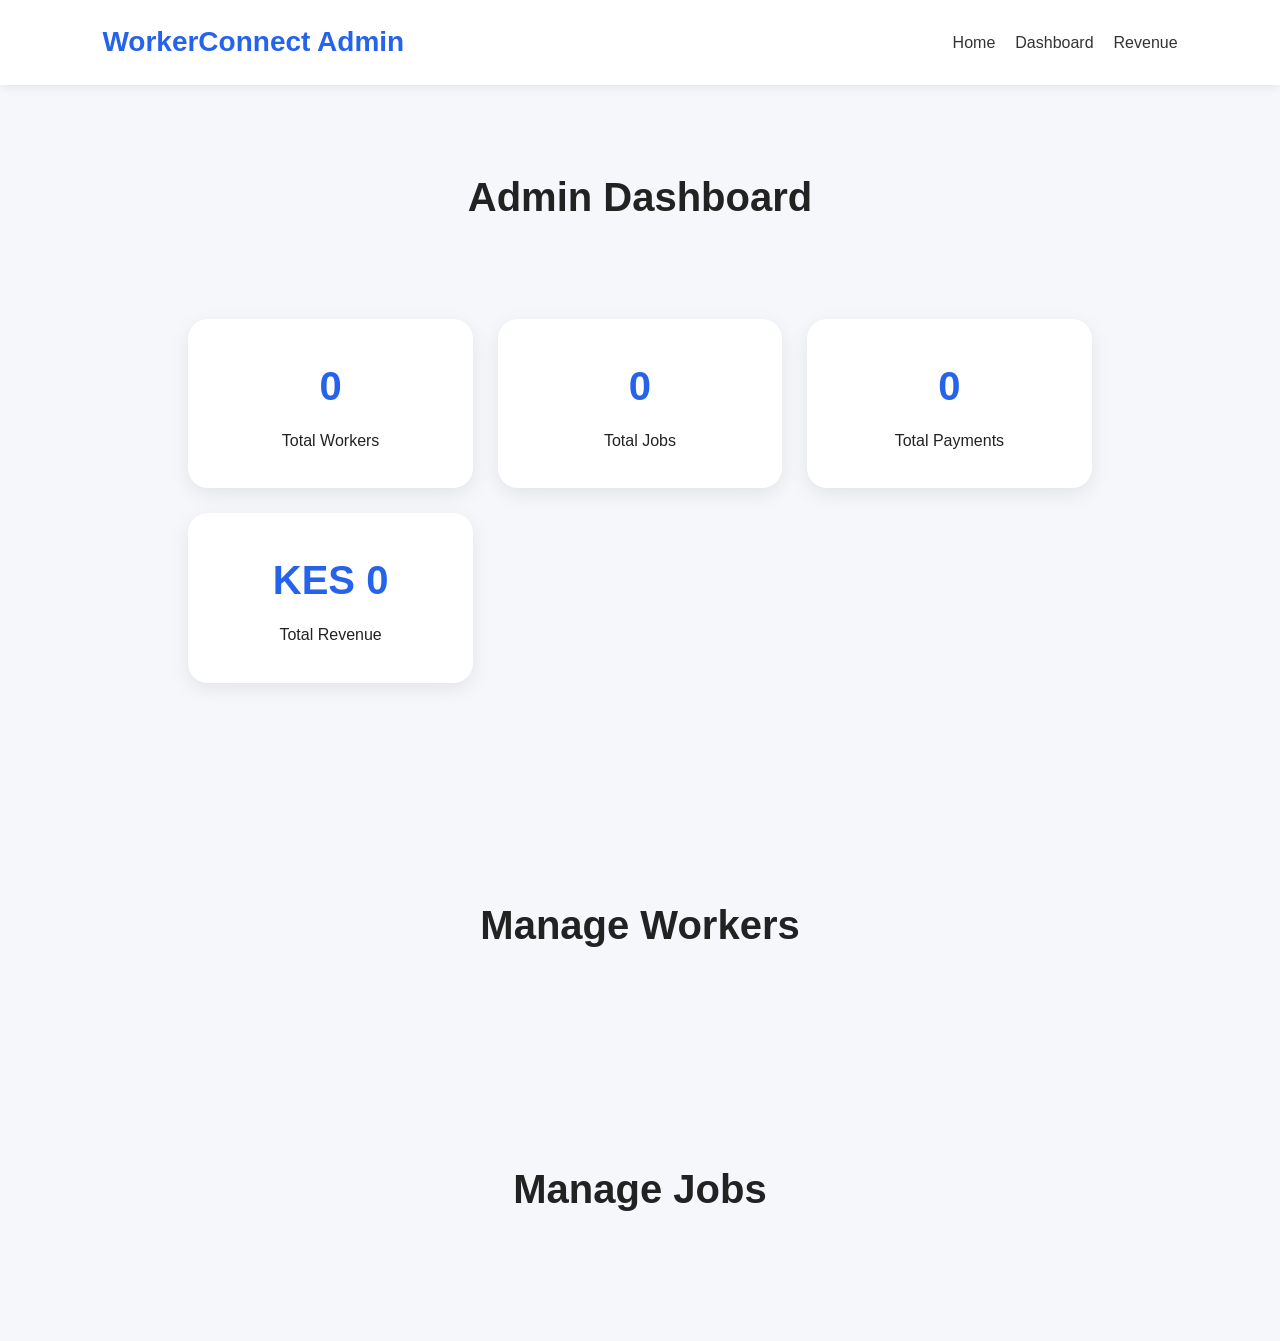
==== admin.html @ 4d74d0f3 "Add files via upload" ====
<!DOCTYPE html>
<html lang="en">
<head>

<meta charset="UTF-8">
<meta name="viewport" content="width=device-width, initial-scale=1.0">

<title>Admin Panel</title>

<link rel="stylesheet" href="style.css">

</head>
<body>

<header>

<div class="logo">
WorkerConnect Admin
</div>

<nav>

<a href="index.html">Home</a>

<a href="dashboard.html">Dashboard</a>

<a href="payments.html">Revenue</a>

</nav>

</header>

<section class="dashboard">

<h2 class="section-title">
Admin Dashboard
</h2>

<div class="stats">

<div class="stat-card">
<h2 id="adminWorkers">0</h2>
<p>Total Workers</p>
</div>

<div class="stat-card">
<h2 id="adminJobs">0</h2>
<p>Total Jobs</p>
</div>

<div class="stat-card">
<h2 id="adminPayments">0</h2>
<p>Total Payments</p>
</div>

<div class="stat-card">
<h2 id="adminRevenue">KES 0</h2>
<p>Total Revenue</p>
</div>

</div>

</section>

<section class="workers">

<h2 class="section-title">
Manage Workers
</h2>

<div id="adminWorkerContainer">

</div>

</section>

<section class="workers">

<h2 class="section-title">
Manage Jobs
</h2>

<div id="adminJobContainer">

</div>

</section>

</body>

<script src="js/admin.js"></script>

</html>
---- style.css ----
/* ==========================
   GLOBAL STYLES
========================== */

*{
  margin:0;
  padding:0;
  box-sizing:border-box;
}

body{
  font-family:'Poppins',sans-serif;
  background:#f5f7fb;
  color:#222;
  line-height:1.6;
}

a{
  text-decoration:none;
}

img{
  max-width:100%;
}

/* ==========================
   HEADER
========================== */

header{
  display:flex;
  justify-content:space-between;
  align-items:center;
  padding:20px 8%;
  background:#fff;
  box-shadow:0 2px 10px rgba(0,0,0,0.08);
  position:sticky;
  top:0;
  z-index:100;
}
body.dark{
  background:#111827;
  color:white;
}

body.dark header,
body.dark .worker-card,
body.dark .job-card,
body.dark .auth-box,
body.dark .stat-card{
  background:#1f2937;
  color:white;
}

body.dark nav a{
  color:white;
}

body.dark input,
body.dark textarea,
body.dark select{
  background:#374151;
  color:white;
  border:1px solid #4b5563;
}

body.dark .hero-content p{
  color:#d1d5db;
}

.logo{
  font-size:28px;
  font-weight:700;
  color:#2563eb;
}

nav{
  display:flex;
  gap:20px;
  align-items:center;
}

nav a{
  color:#333;
  font-weight:500;
  transition:0.3s;
}

nav a:hover{
  color:#2563eb;
}

/* ==========================
   BUTTONS
========================== */

.btn{
  display:inline-block;
  padding:14px 26px;
  border:none;
  border-radius:10px;
  cursor:pointer;
  font-weight:600;
  transition:0.3s;
}

.primary{
  background:#2563eb;
  color:white;
}

.primary:hover{
  background:#1d4ed8;
}

/* ==========================
   HERO
========================== */

.hero{
  min-height:80vh;
  display:flex;
  align-items:center;
  justify-content:center;
  text-align:center;
  padding:40px 8%;
}

.hero-content h1{
  font-size:58px;
  margin-bottom:20px;
}

.hero-content p{
  max-width:700px;
  margin:auto;
  margin-bottom:30px;
  color:#666;
}

/* ==========================
   SECTIONS
========================== */

.section-title{
  text-align:center;
  font-size:40px;
  margin-bottom:40px;
}

.workers,
.jobs-section,
.dashboard{
  padding:80px 8%;
}

/* ==========================
   DASHBOARD STATS
========================== */

.stats{
  padding:50px 8%;
  display:grid;
  grid-template-columns:
  repeat(auto-fit,minmax(250px,1fr));
  gap:25px;
}

.stat-card{
  background:white;
  padding:35px;
  border-radius:20px;
  text-align:center;
  box-shadow:0 6px 20px rgba(0,0,0,0.08);
}

.stat-card h2{
  font-size:40px;
  color:#2563eb;
  margin-bottom:10px;
}

/* ==========================
   WORKER GRID
========================== */

.worker-grid{
  display:grid;
  grid-template-columns:
  repeat(auto-fit,minmax(280px,1fr));
  gap:25px;
}

.worker-card{
  background:white;
  border-radius:20px;
  padding:30px;
  text-align:center;
  box-shadow:0 6px 20px rgba(0,0,0,0.08);
  transition:0.3s;
}

.worker-card:hover{
  transform:translateY(-8px);
}

.worker-image{
  width:100px;
  height:100px;
  margin:auto;
  margin-bottom:20px;
}

.worker-image img{
  width:100%;
  height:100%;
  border-radius:50%;
  object-fit:cover;
}

.skill{
  color:#2563eb;
  font-weight:600;
  margin:10px 0;
}

.hire-btn{
  width:100%;
  margin-top:20px;
  background:#2563eb;
  color:white;
  border:none;
  padding:14px;
  border-radius:10px;
  cursor:pointer;
  font-weight:600;
}

.hire-btn:hover{
  background:#1d4ed8;
}

/* ==========================
   JOBS
========================== */

.job-grid{
  display:grid;
  grid-template-columns:
  repeat(auto-fit,minmax(300px,1fr));
  gap:25px;
}

.job-card{
  background:white;
  padding:25px;
  border-radius:20px;
  box-shadow:0 6px 20px rgba(0,0,0,0.08);
}

.job-card h3{
  margin-bottom:10px;
}

.job-card p{
  margin-bottom:8px;
}

.apply-btn{
  width:100%;
  margin-top:15px;
  background:#2563eb;
  color:white;
  border:none;
  padding:12px;
  border-radius:10px;
  cursor:pointer;
}

/* ==========================
   AUTH FORMS
========================== */

.auth-section{
  min-height:80vh;
  display:flex;
  align-items:center;
  justify-content:center;
  padding:40px;
}

.auth-box{
  width:100%;
  max-width:500px;
  background:white;
  padding:40px;
  border-radius:20px;
  box-shadow:0 6px 20px rgba(0,0,0,0.08);
}

.auth-box h2{
  text-align:center;
  margin-bottom:25px;
}

.auth-box form{
  display:flex;
  flex-direction:column;
  gap:15px;
}

.auth-box input,
.auth-box select,
.auth-box textarea{
  padding:15px;
  border:1px solid #ddd;
  border-radius:10px;
  font-size:16px;
}

.auth-box textarea{
  min-height:120px;
  resize:none;
}

/* ==========================
   POST JOB
========================== */

.post-job{
  padding:60px 8%;
}

/* ==========================
   FOOTER
========================== */

footer{
  background:#2563eb;
  color:white;
  text-align:center;
  padding:25px;
  margin-top:50px;
}

/* ==========================
   MOBILE
========================== */

@media(max-width:768px){

  header{
    flex-direction:column;
    gap:15px;
  }

  nav{
    flex-wrap:wrap;
    justify-content:center;
  }

  .hero-content h1{
    font-size:38px;
  }

  .section-title{
    font-size:30px;
  }

}
.search-box{
  width:100%;
  max-width:600px;
  display:block;
  margin:30px auto;
  padding:15px;
  border-radius:10px;
  border:1px solid #ddd;
  font-size:16px;
}
/* ==========================
   ADMIN DASHBOARD
========================== */

.admin-header{
  background:#1e40af;
  color:white;
}

.admin-header .logo{
  color:white;
}

.admin-section{
  padding:80px 8%;
}

.admin-grid{
  display:grid;
  grid-template-columns:
  repeat(auto-fit,minmax(280px,1fr));
  gap:25px;
}

.admin-card{
  background:white;
  border-radius:20px;
  padding:25px;
  box-shadow:0 6px 20px rgba(0,0,0,0.08);
}

.admin-card h3{
  margin-bottom:15px;
}

.admin-card p{
  margin-bottom:8px;
}

/* ==========================
   ADMIN WORKER CARDS
========================== */

#adminWorkerContainer{
  display:grid;
  grid-template-columns:
  repeat(auto-fit,minmax(300px,1fr));
  gap:25px;
}

#adminJobContainer{
  display:grid;
  grid-template-columns:
  repeat(auto-fit,minmax(300px,1fr));
  gap:25px;
}

/* ==========================
   ADMIN BUTTONS
========================== */

.admin-btn{
  width:100%;
  border:none;
  padding:12px;
  border-radius:10px;
  cursor:pointer;
  font-weight:600;
  margin-top:10px;
}

.approve-btn{
  background:#16a34a;
  color:white;
}

.approve-btn:hover{
  background:#15803d;
}

.delete-btn{
  background:#dc2626;
  color:white;
}

.delete-btn:hover{
  background:#b91c1c;
}

.view-btn{
  background:#2563eb;
  color:white;
}

.view-btn:hover{
  background:#1d4ed8;
}

/* ==========================
   REVENUE CARD COLORS
========================== */

.revenue-card{
  border-left:5px solid #16a34a;
}

.worker-card-admin{
  border-left:5px solid #2563eb;
}

.job-card-admin{
  border-left:5px solid #f59e0b;
}

/* ==========================
   FEATURED BADGE
========================== */

.featured-badge{
  display:inline-block;
  background:gold;
  color:black;
  padding:6px 12px;
  border-radius:20px;
  font-size:14px;
  font-weight:600;
  margin-bottom:10px;
}

/* ==========================
   PREMIUM BADGE
========================== */

.premium-badge{
  display:inline-block;
  background:#2563eb;
  color:white;
  padding:6px 12px;
  border-radius:20px;
  font-size:14px;
  font-weight:600;
  margin-bottom:10px;
}

/* ==========================
   ADMIN TABLE
========================== */

.admin-table{
  width:100%;
  border-collapse:collapse;
  background:white;
  border-radius:15px;
  overflow:hidden;
  box-shadow:0 6px 20px rgba(0,0,0,0.08);
}

.admin-table th{
  background:#2563eb;
  color:white;
  padding:15px;
  text-align:left;
}

.admin-table td{
  padding:15px;
  border-bottom:1px solid #eee;
}

.admin-table tr:hover{
  background:#f8fafc;
}

/* ==========================
   DARK MODE SUPPORT
========================== */

body.dark .admin-card,
body.dark .admin-table,
body.dark .worker-card,
body.dark .job-card{
  background:#1f2937;
  color:white;
}

body.dark .admin-table td{
  border-bottom:1px solid #374151;
}

body.dark .admin-table tr:hover{
  background:#374151;
}

body.dark .featured-badge{
  color:black;
}

/* ==========================
   MOBILE
========================== */

@media(max-width:768px){

  #adminWorkerContainer,
  #adminJobContainer{
    grid-template-columns:1fr;
  }

  .admin-table{
    display:block;
    overflow-x:auto;
  }

}
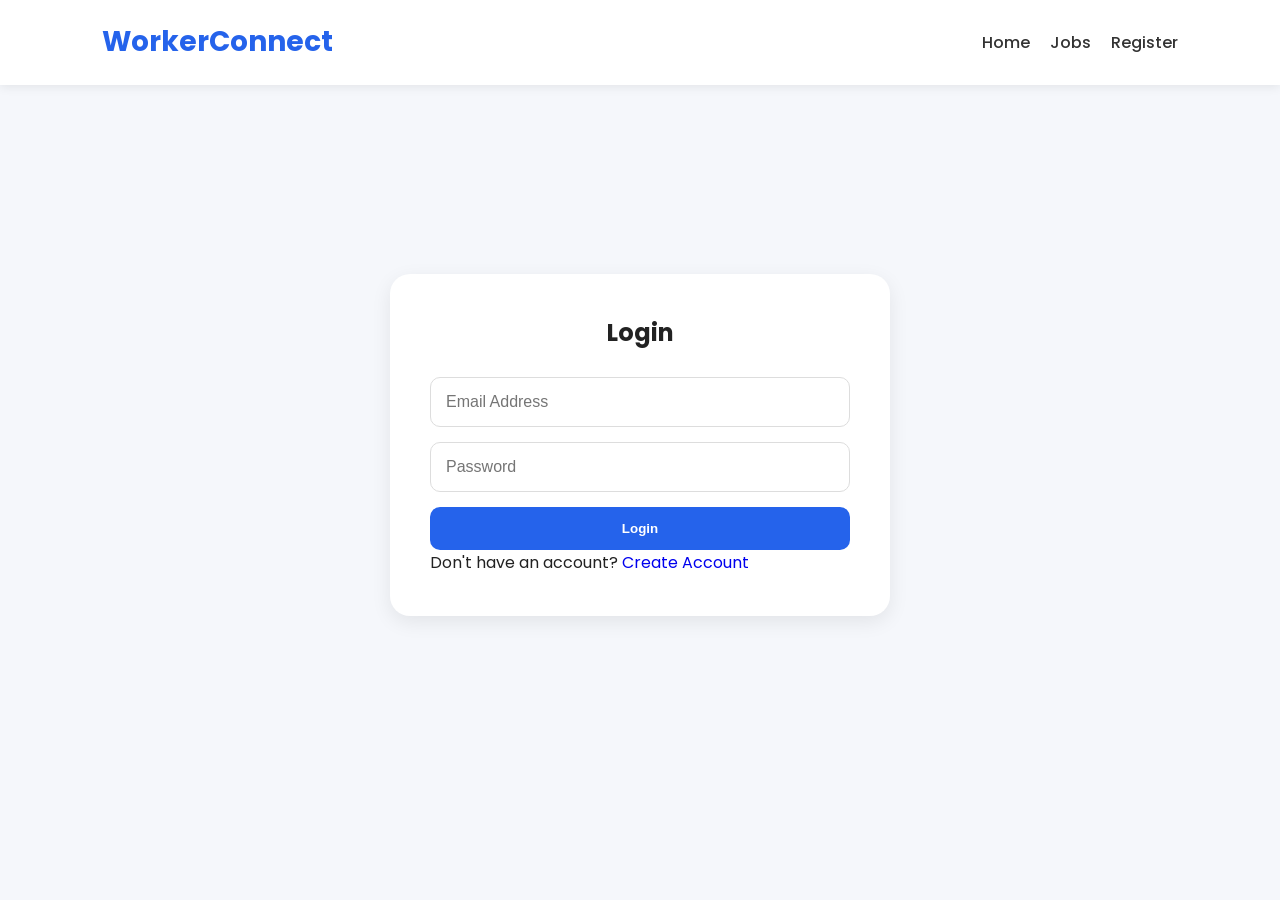
==== commit eba1fa03: "Fix HTML formatting and update script source" ====
--- a/admin.html
+++ b/admin.html
@@ -88,6 +88,6 @@
 
 </body>
 
-<script src="js/admin.js"></script>
+<script src="admin.js"></script>
 
-</html>+</html>
